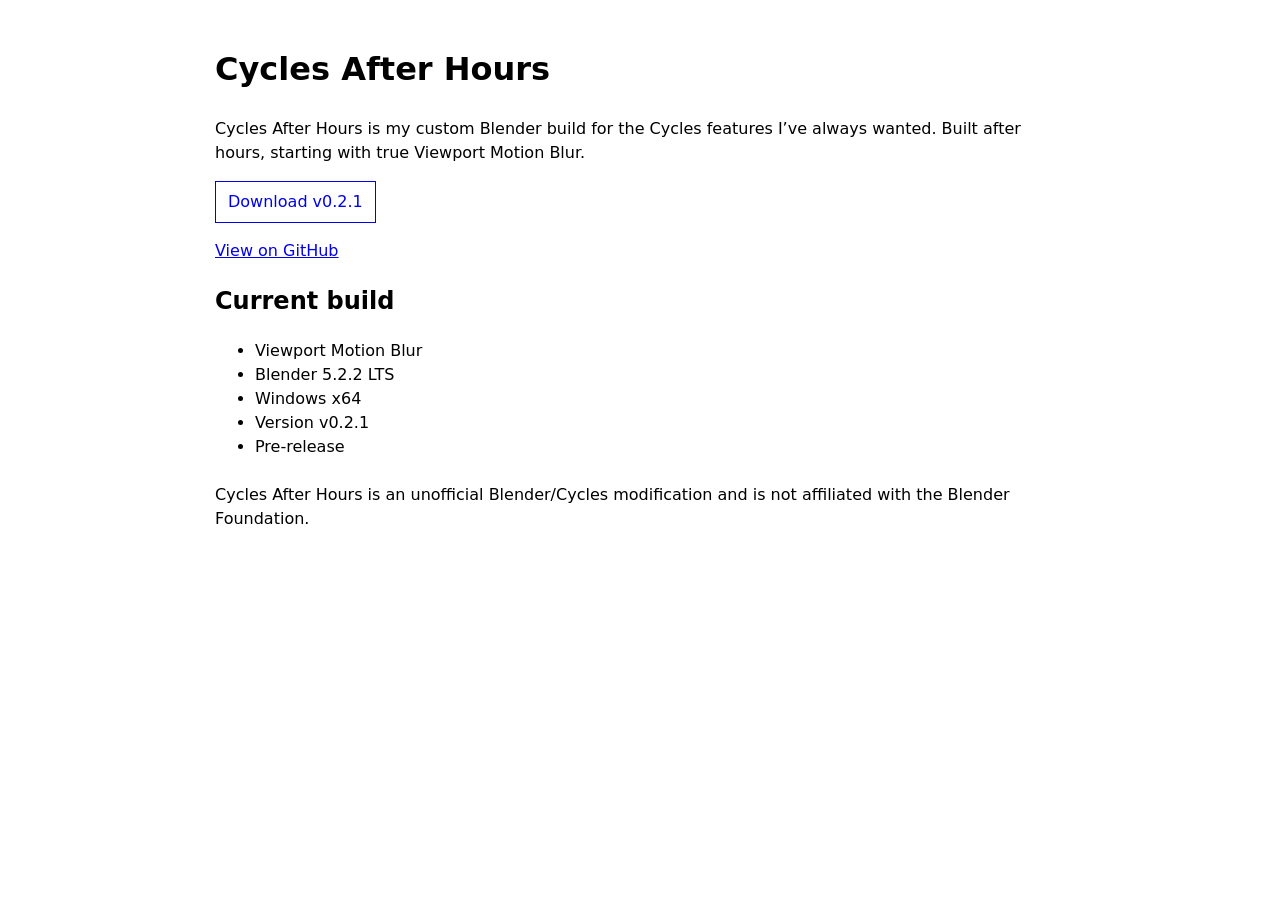
==== docs/index.html @ 3b36ca16 "Add basic Cycles After Hours website foundation" ====
<!doctype html>
<html lang="en">
<head>
  <meta charset="utf-8">
  <meta name="viewport" content="width=device-width, initial-scale=1">
  <title>Cycles After Hours</title>
  <link rel="stylesheet" href="style.css">
</head>
<body>
  <header>
    <h1>Cycles After Hours</h1>
  </header>

  <main>
    <p>Cycles After Hours is my custom Blender build for the Cycles features I’ve always wanted. Built after hours, starting with true Viewport Motion Blur.</p>

    <p><a class="button" href="https://github.com/BramGunst/cycles-after-hours/releases/tag/viewport-motion-blur-v0.2.1">Download v0.2.1</a></p>
    <p><a href="https://github.com/BramGunst/cycles-after-hours">View on GitHub</a></p>

    <h2>Current build</h2>
    <ul>
      <li>Viewport Motion Blur</li>
      <li>Blender 5.2.2 LTS</li>
      <li>Windows x64</li>
      <li>Version v0.2.1</li>
      <li>Pre-release</li>
    </ul>
  </main>

  <footer>
    <p>Cycles After Hours is an unofficial Blender/Cycles modification and is not affiliated with the Blender Foundation.</p>
  </footer>
</body>
</html>
---- docs/style.css ----
body {
  max-width: 850px;
  margin: 0 auto;
  padding: 24px;
  font-family: system-ui, sans-serif;
  line-height: 1.5;
}

header,
main,
footer {
  margin-bottom: 24px;
}

.button {
  display: inline-block;
  padding: 8px 12px;
  border: 1px solid currentColor;
  text-decoration: none;
}
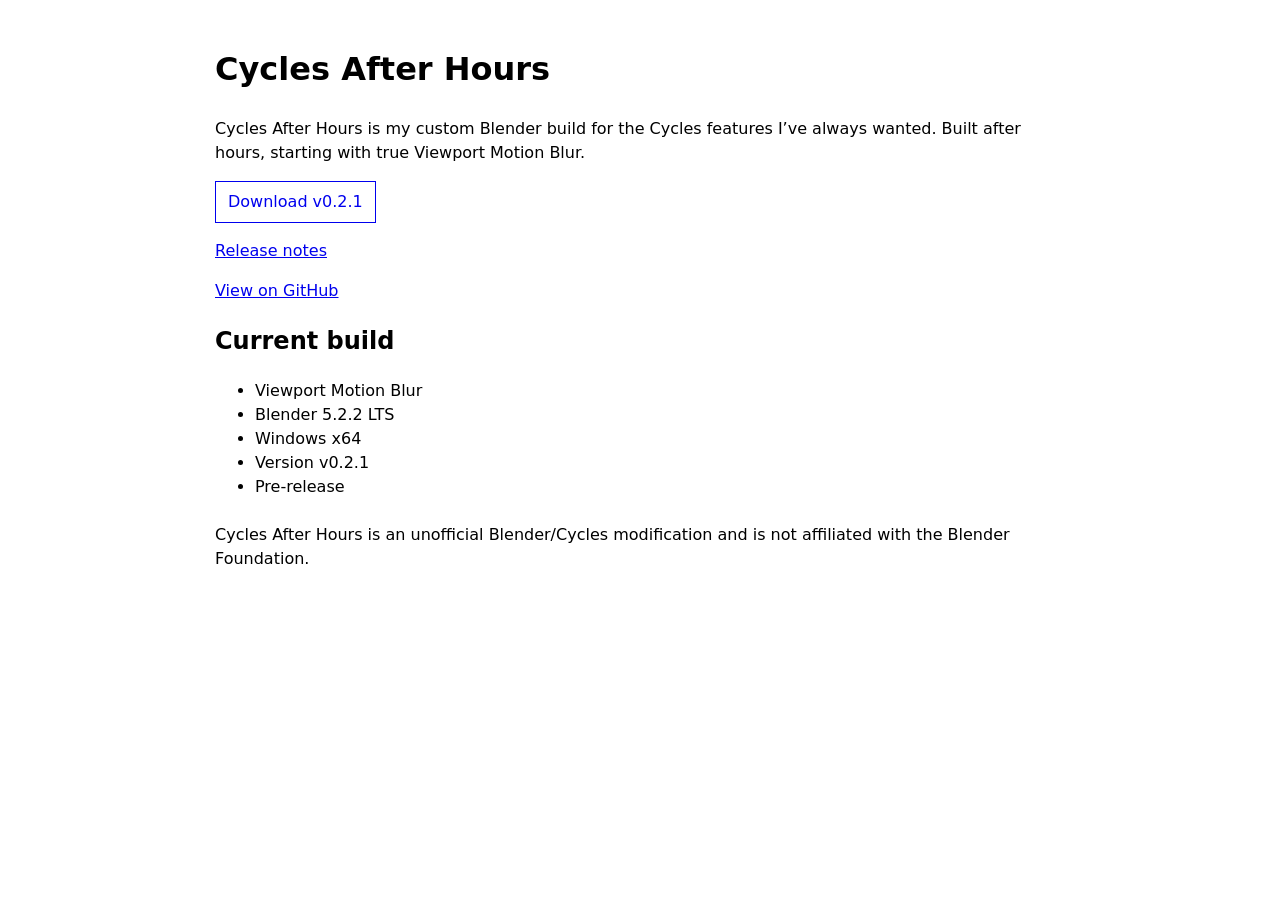
==== commit 95f8faeb: "Update website download links" ====
--- a/docs/index.html
+++ b/docs/index.html
@@ -14,7 +14,8 @@
   <main>
     <p>Cycles After Hours is my custom Blender build for the Cycles features I’ve always wanted. Built after hours, starting with true Viewport Motion Blur.</p>
 
-    <p><a class="button" href="https://github.com/BramGunst/cycles-after-hours/releases/tag/viewport-motion-blur-v0.2.1">Download v0.2.1</a></p>
+    <p><a class="button" href="https://github.com/BramGunst/cycles-after-hours/releases/download/viewport-motion-blur-v0.2.1/Cycles-After-Hours_Blender-5.2.2_Viewport-Motion-Blur-v0.2.1-Test-Windows-x64.zip">Download v0.2.1</a></p>
+    <p><a href="https://github.com/BramGunst/cycles-after-hours/releases/tag/viewport-motion-blur-v0.2.1">Release notes</a></p>
     <p><a href="https://github.com/BramGunst/cycles-after-hours">View on GitHub</a></p>
 
     <h2>Current build</h2>
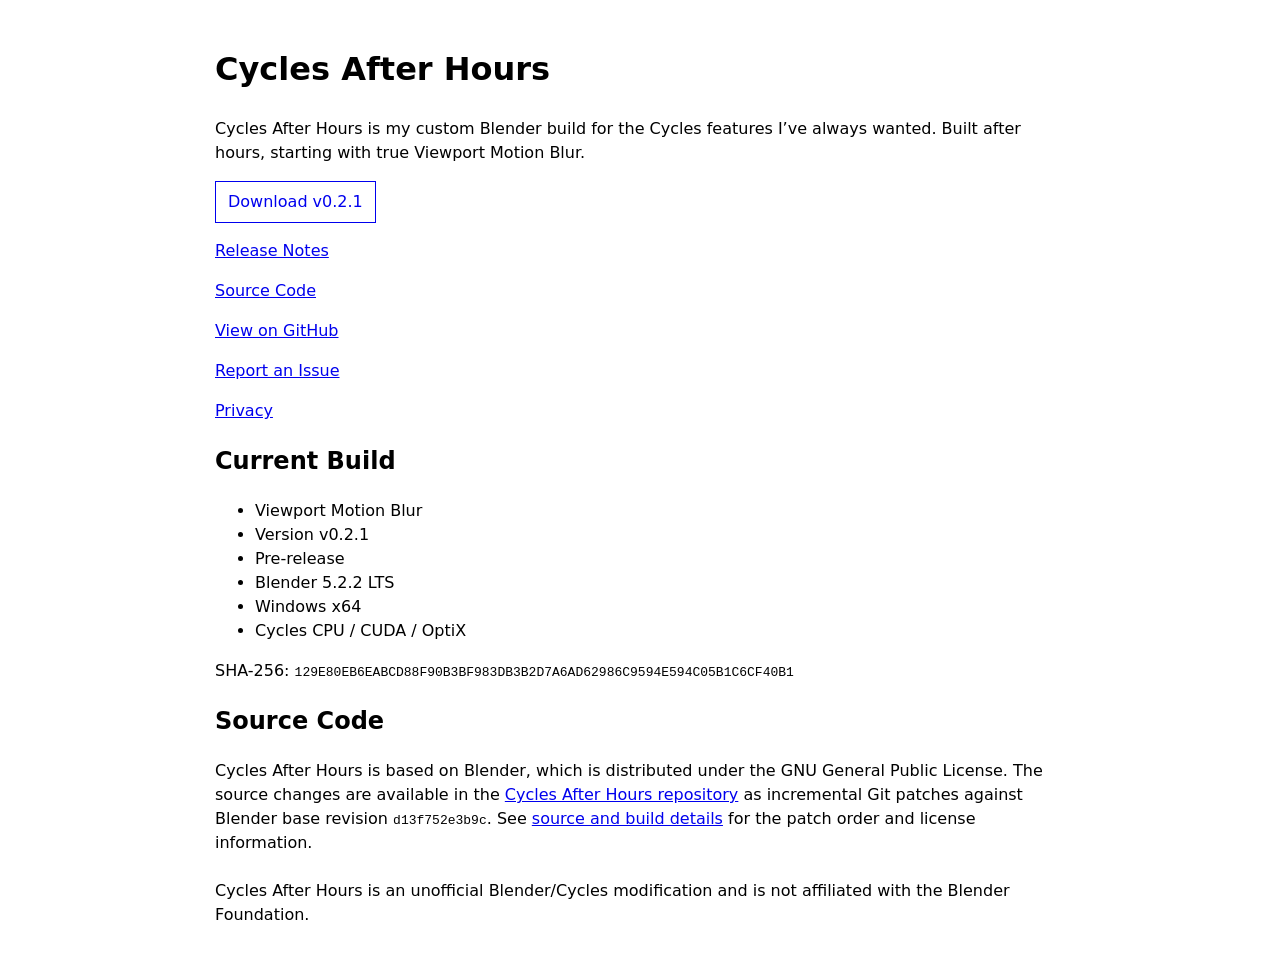
==== commit ed6f9d4c: "Complete website information foundation" ====
--- a/docs/index.html
+++ b/docs/index.html
@@ -3,33 +3,33 @@
 <head>
   <meta charset="utf-8">
   <meta name="viewport" content="width=device-width, initial-scale=1">
-  <title>Cycles After Hours</title>
+  <title>Cycles After Hours — Viewport Motion Blur</title>
+  <meta name="description" content="Cycles After Hours is an unofficial Blender build with true Cycles Viewport Motion Blur. Download the Windows x64 pre-release and find its source patches.">
   <link rel="stylesheet" href="style.css">
 </head>
 <body>
-  <header>
-    <h1>Cycles After Hours</h1>
-  </header>
-
+  <header><h1>Cycles After Hours</h1></header>
   <main>
     <p>Cycles After Hours is my custom Blender build for the Cycles features I’ve always wanted. Built after hours, starting with true Viewport Motion Blur.</p>
-
     <p><a class="button" href="https://github.com/BramGunst/cycles-after-hours/releases/download/viewport-motion-blur-v0.2.1/Cycles-After-Hours_Blender-5.2.2_Viewport-Motion-Blur-v0.2.1-Test-Windows-x64.zip">Download v0.2.1</a></p>
-    <p><a href="https://github.com/BramGunst/cycles-after-hours/releases/tag/viewport-motion-blur-v0.2.1">Release notes</a></p>
+    <p><a href="https://github.com/BramGunst/cycles-after-hours/releases/tag/viewport-motion-blur-v0.2.1">Release Notes</a></p>
+    <p><a href="https://github.com/BramGunst/cycles-after-hours/blob/main/SOURCE.md">Source Code</a></p>
     <p><a href="https://github.com/BramGunst/cycles-after-hours">View on GitHub</a></p>
-
-    <h2>Current build</h2>
+    <p><a href="https://github.com/BramGunst/cycles-after-hours/issues">Report an Issue</a></p>
+    <p><a href="privacy.html">Privacy</a></p>
+    <h2>Current Build</h2>
     <ul>
       <li>Viewport Motion Blur</li>
+      <li>Version v0.2.1</li>
+      <li>Pre-release</li>
       <li>Blender 5.2.2 LTS</li>
       <li>Windows x64</li>
-      <li>Version v0.2.1</li>
-      <li>Pre-release</li>
+      <li>Cycles CPU / CUDA / OptiX</li>
     </ul>
+    <p>SHA-256: <code>129E80EB6EABCD88F90B3BF983DB3B2D7A6AD62986C9594E594C05B1C6CF40B1</code></p>
+    <h2>Source Code</h2>
+    <p>Cycles After Hours is based on Blender, which is distributed under the GNU General Public License. The source changes are available in the <a href="https://github.com/BramGunst/cycles-after-hours">Cycles After Hours repository</a> as incremental Git patches against Blender base revision <code>d13f752e3b9c</code>. See <a href="https://github.com/BramGunst/cycles-after-hours/blob/main/SOURCE.md">source and build details</a> for the patch order and license information.</p>
   </main>
-
-  <footer>
-    <p>Cycles After Hours is an unofficial Blender/Cycles modification and is not affiliated with the Blender Foundation.</p>
-  </footer>
+  <footer><p>Cycles After Hours is an unofficial Blender/Cycles modification and is not affiliated with the Blender Foundation.</p></footer>
 </body>
 </html>
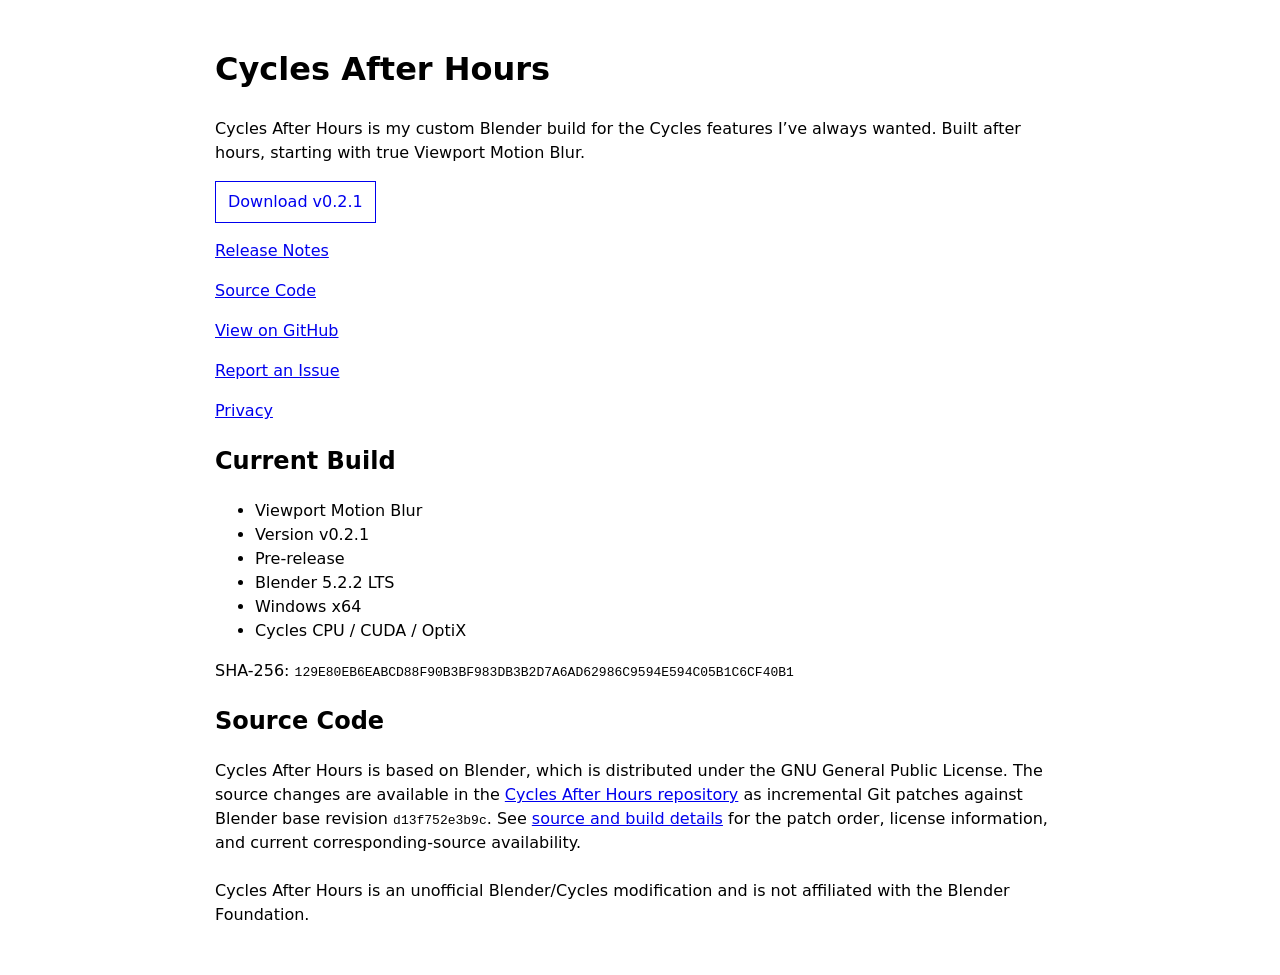
==== commit 7c01ef7d: "Complete source and license information" ====
--- a/docs/index.html
+++ b/docs/index.html
@@ -28,7 +28,7 @@
     </ul>
     <p>SHA-256: <code>129E80EB6EABCD88F90B3BF983DB3B2D7A6AD62986C9594E594C05B1C6CF40B1</code></p>
     <h2>Source Code</h2>
-    <p>Cycles After Hours is based on Blender, which is distributed under the GNU General Public License. The source changes are available in the <a href="https://github.com/BramGunst/cycles-after-hours">Cycles After Hours repository</a> as incremental Git patches against Blender base revision <code>d13f752e3b9c</code>. See <a href="https://github.com/BramGunst/cycles-after-hours/blob/main/SOURCE.md">source and build details</a> for the patch order and license information.</p>
+    <p>Cycles After Hours is based on Blender, which is distributed under the GNU General Public License. The source changes are available in the <a href="https://github.com/BramGunst/cycles-after-hours">Cycles After Hours repository</a> as incremental Git patches against Blender base revision <code>d13f752e3b9c</code>. See <a href="https://github.com/BramGunst/cycles-after-hours/blob/main/SOURCE.md">source and build details</a> for the patch order, license information, and current corresponding-source availability.</p>
   </main>
   <footer><p>Cycles After Hours is an unofficial Blender/Cycles modification and is not affiliated with the Blender Foundation.</p></footer>
 </body>
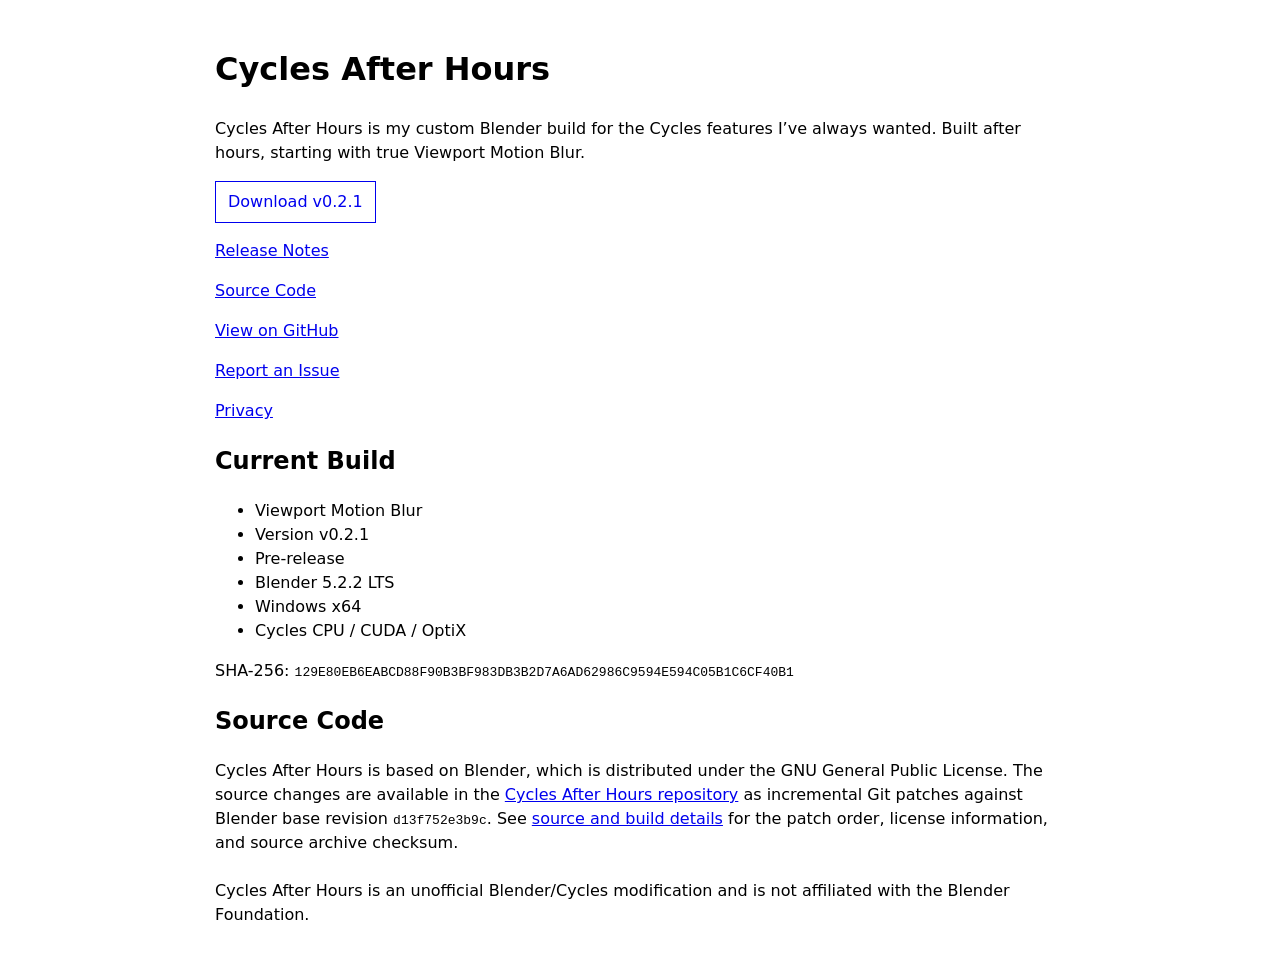
==== commit 4541f06d: "Provide complete v0.2.1 source distribution" ====
--- a/docs/index.html
+++ b/docs/index.html
@@ -13,7 +13,7 @@
     <p>Cycles After Hours is my custom Blender build for the Cycles features I’ve always wanted. Built after hours, starting with true Viewport Motion Blur.</p>
     <p><a class="button" href="https://github.com/BramGunst/cycles-after-hours/releases/download/viewport-motion-blur-v0.2.1/Cycles-After-Hours_Blender-5.2.2_Viewport-Motion-Blur-v0.2.1-Test-Windows-x64.zip">Download v0.2.1</a></p>
     <p><a href="https://github.com/BramGunst/cycles-after-hours/releases/tag/viewport-motion-blur-v0.2.1">Release Notes</a></p>
-    <p><a href="https://github.com/BramGunst/cycles-after-hours/blob/main/SOURCE.md">Source Code</a></p>
+    <p><a href="https://github.com/BramGunst/cycles-after-hours/releases/download/viewport-motion-blur-v0.2.1/Cycles-After-Hours_Blender-5.2.2_Viewport-Motion-Blur-v0.2.1-Source.tar.xz">Source Code</a></p>
     <p><a href="https://github.com/BramGunst/cycles-after-hours">View on GitHub</a></p>
     <p><a href="https://github.com/BramGunst/cycles-after-hours/issues">Report an Issue</a></p>
     <p><a href="privacy.html">Privacy</a></p>
@@ -28,7 +28,7 @@
     </ul>
     <p>SHA-256: <code>129E80EB6EABCD88F90B3BF983DB3B2D7A6AD62986C9594E594C05B1C6CF40B1</code></p>
     <h2>Source Code</h2>
-    <p>Cycles After Hours is based on Blender, which is distributed under the GNU General Public License. The source changes are available in the <a href="https://github.com/BramGunst/cycles-after-hours">Cycles After Hours repository</a> as incremental Git patches against Blender base revision <code>d13f752e3b9c</code>. See <a href="https://github.com/BramGunst/cycles-after-hours/blob/main/SOURCE.md">source and build details</a> for the patch order, license information, and current corresponding-source availability.</p>
+    <p>Cycles After Hours is based on Blender, which is distributed under the GNU General Public License. The source changes are available in the <a href="https://github.com/BramGunst/cycles-after-hours">Cycles After Hours repository</a> as incremental Git patches against Blender base revision <code>d13f752e3b9c</code>. See <a href="https://github.com/BramGunst/cycles-after-hours/blob/main/SOURCE.md">source and build details</a> for the patch order, license information, and source archive checksum.</p>
   </main>
   <footer><p>Cycles After Hours is an unofficial Blender/Cycles modification and is not affiliated with the Blender Foundation.</p></footer>
 </body>
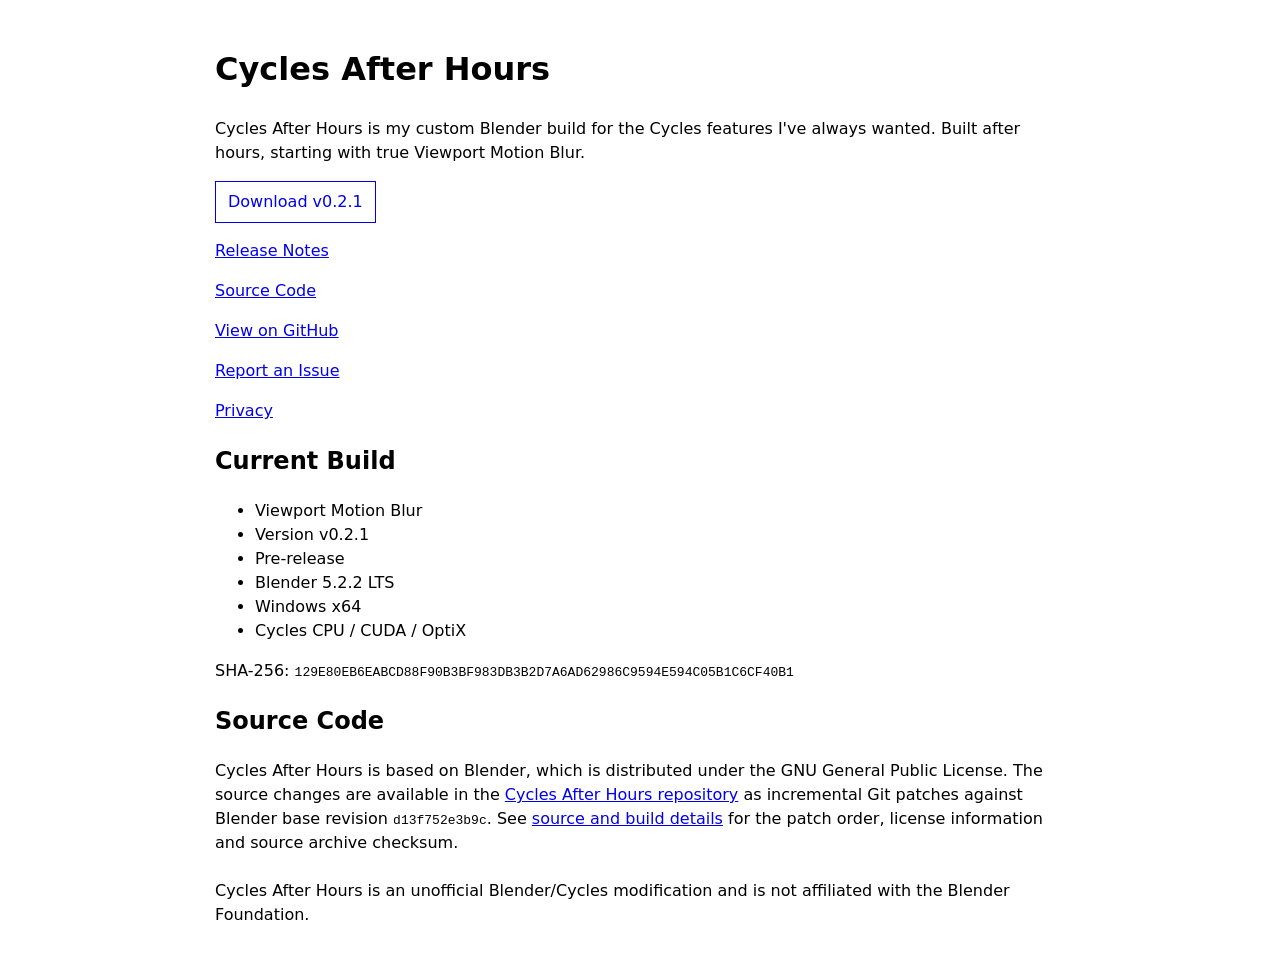
==== commit f3093469: "Clean up project text and release naming" ====
--- a/docs/index.html
+++ b/docs/index.html
@@ -3,15 +3,15 @@
 <head>
   <meta charset="utf-8">
   <meta name="viewport" content="width=device-width, initial-scale=1">
-  <title>Cycles After Hours — Viewport Motion Blur</title>
+  <title>Cycles After Hours - Viewport Motion Blur</title>
   <meta name="description" content="Cycles After Hours is an unofficial Blender build with true Cycles Viewport Motion Blur. Download the Windows x64 pre-release and find its source patches.">
   <link rel="stylesheet" href="style.css">
 </head>
 <body>
   <header><h1>Cycles After Hours</h1></header>
   <main>
-    <p>Cycles After Hours is my custom Blender build for the Cycles features I’ve always wanted. Built after hours, starting with true Viewport Motion Blur.</p>
-    <p><a class="button" href="https://github.com/BramGunst/cycles-after-hours/releases/download/viewport-motion-blur-v0.2.1/Cycles-After-Hours_Blender-5.2.2_Viewport-Motion-Blur-v0.2.1-Test-Windows-x64.zip">Download v0.2.1</a></p>
+    <p>Cycles After Hours is my custom Blender build for the Cycles features I've always wanted. Built after hours, starting with true Viewport Motion Blur.</p>
+    <p><a class="button" href="https://github.com/BramGunst/cycles-after-hours/releases/download/viewport-motion-blur-v0.2.1/Cycles-After-Hours_Blender-5.2.2_Viewport-Motion-Blur-v0.2.1-Windows-x64.zip">Download v0.2.1</a></p>
     <p><a href="https://github.com/BramGunst/cycles-after-hours/releases/tag/viewport-motion-blur-v0.2.1">Release Notes</a></p>
     <p><a href="https://github.com/BramGunst/cycles-after-hours/releases/download/viewport-motion-blur-v0.2.1/Cycles-After-Hours_Blender-5.2.2_Viewport-Motion-Blur-v0.2.1-Source.tar.xz">Source Code</a></p>
     <p><a href="https://github.com/BramGunst/cycles-after-hours">View on GitHub</a></p>
@@ -28,7 +28,7 @@
     </ul>
     <p>SHA-256: <code>129E80EB6EABCD88F90B3BF983DB3B2D7A6AD62986C9594E594C05B1C6CF40B1</code></p>
     <h2>Source Code</h2>
-    <p>Cycles After Hours is based on Blender, which is distributed under the GNU General Public License. The source changes are available in the <a href="https://github.com/BramGunst/cycles-after-hours">Cycles After Hours repository</a> as incremental Git patches against Blender base revision <code>d13f752e3b9c</code>. See <a href="https://github.com/BramGunst/cycles-after-hours/blob/main/SOURCE.md">source and build details</a> for the patch order, license information, and source archive checksum.</p>
+    <p>Cycles After Hours is based on Blender, which is distributed under the GNU General Public License. The source changes are available in the <a href="https://github.com/BramGunst/cycles-after-hours">Cycles After Hours repository</a> as incremental Git patches against Blender base revision <code>d13f752e3b9c</code>. See <a href="https://github.com/BramGunst/cycles-after-hours/blob/main/SOURCE.md">source and build details</a> for the patch order, license information and source archive checksum.</p>
   </main>
   <footer><p>Cycles After Hours is an unofficial Blender/Cycles modification and is not affiliated with the Blender Foundation.</p></footer>
 </body>
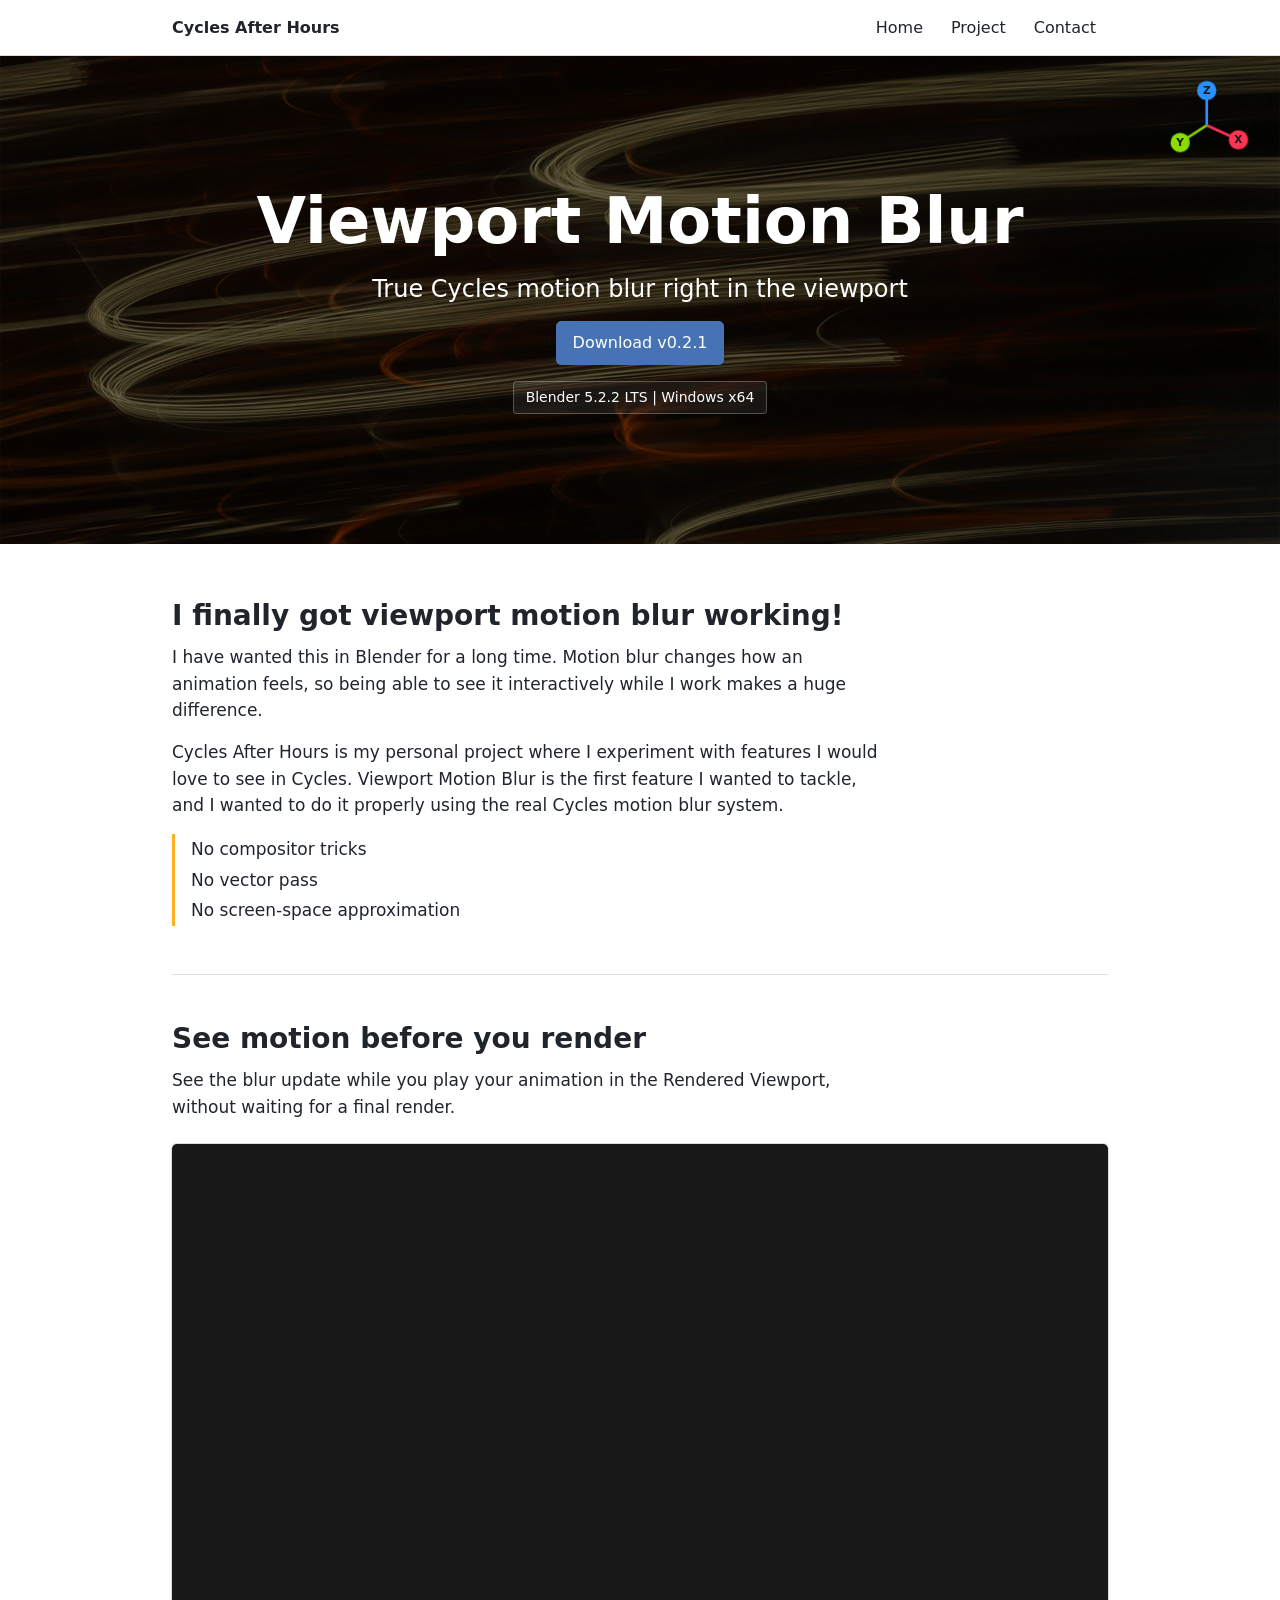
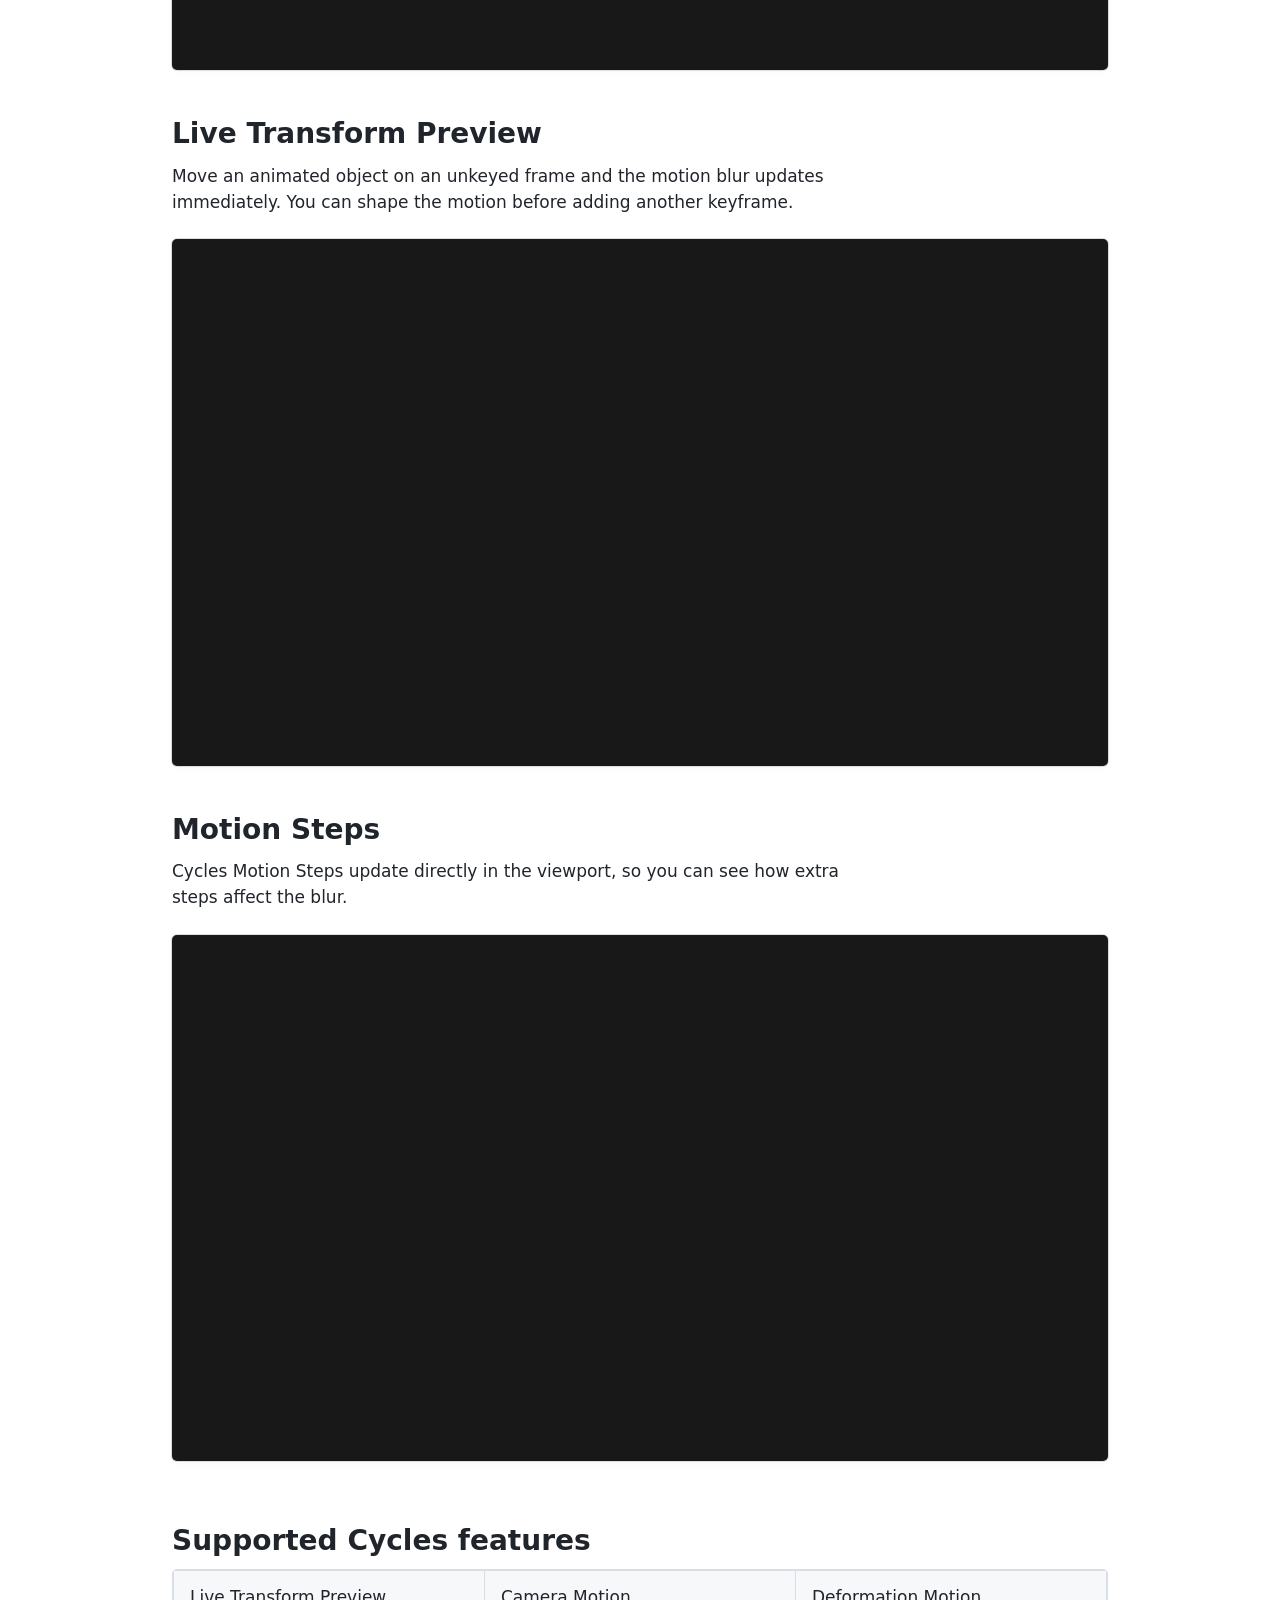
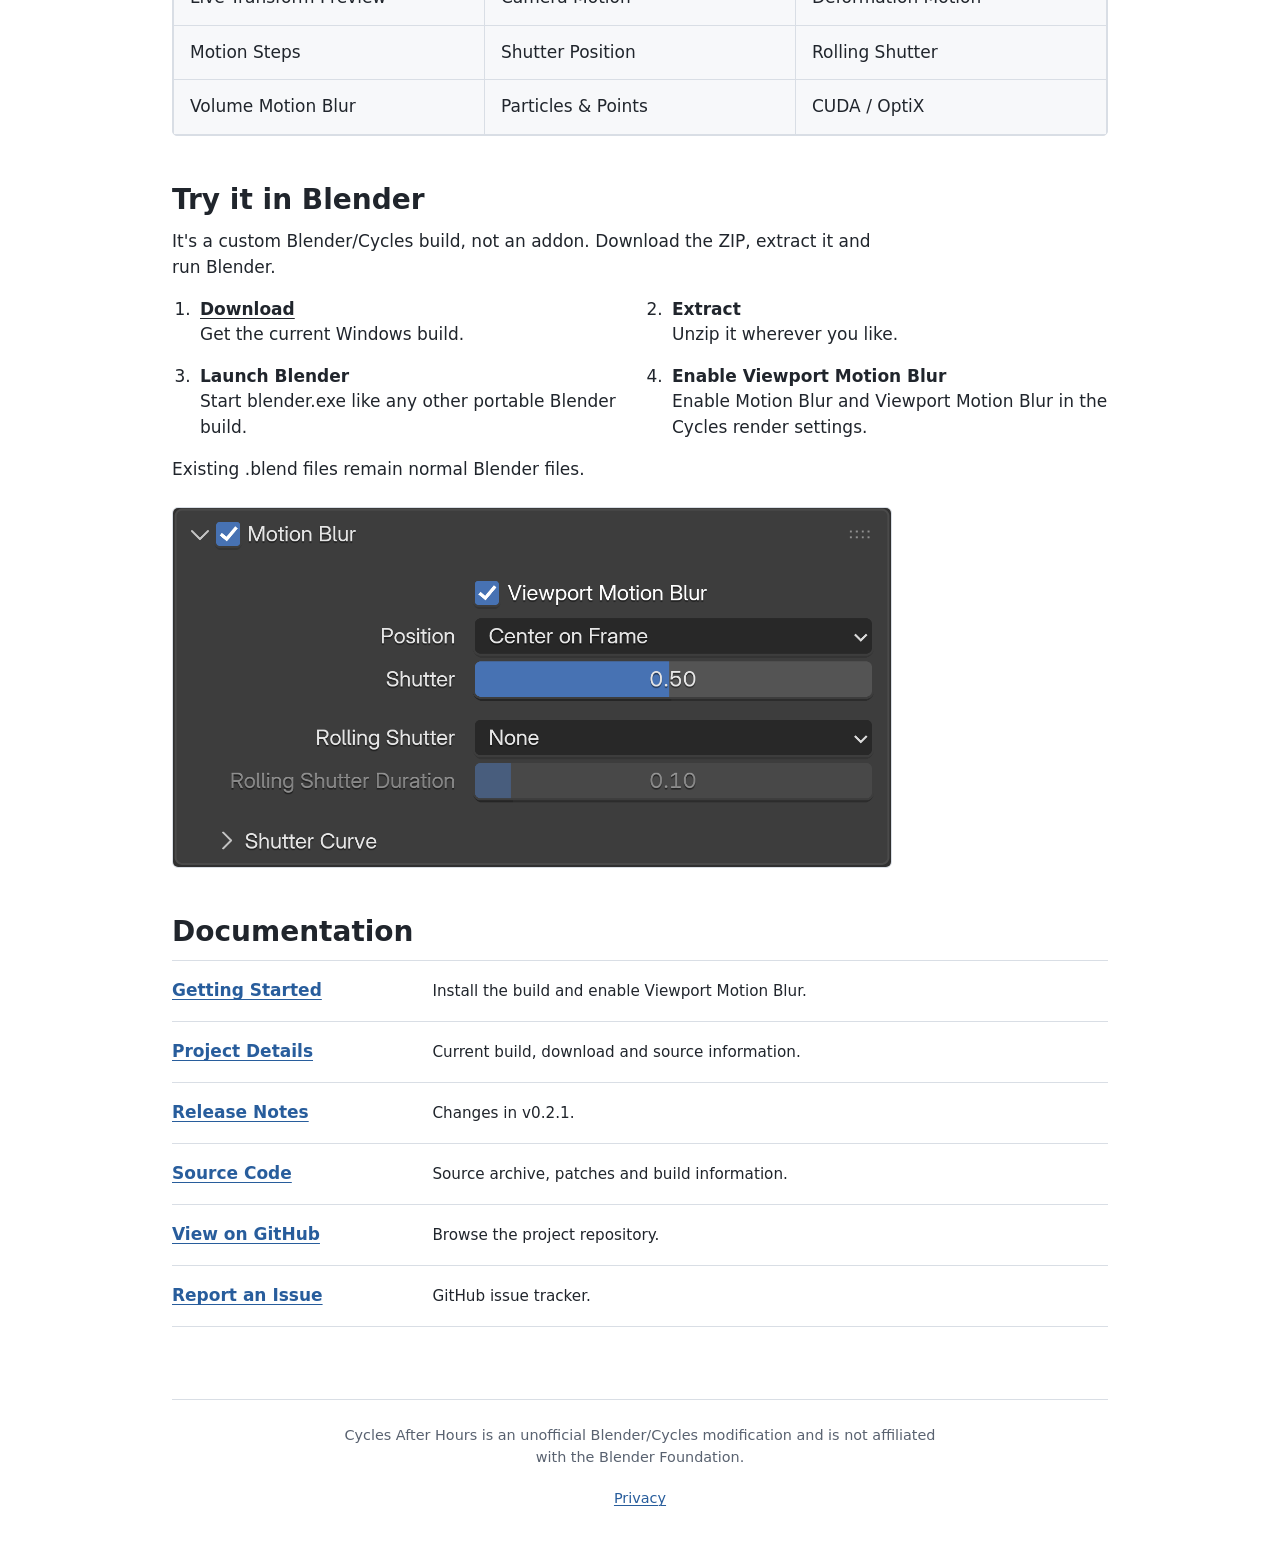
==== commit c91ea0fa: "Update Cycles After Hours website" ====
--- a/docs/index.html
+++ b/docs/index.html
@@ -3,33 +3,126 @@
 <head>
   <meta charset="utf-8">
   <meta name="viewport" content="width=device-width, initial-scale=1">
-  <title>Cycles After Hours - Viewport Motion Blur</title>
-  <meta name="description" content="Cycles After Hours is an unofficial Blender build with true Cycles Viewport Motion Blur. Download the Windows x64 pre-release and find its source patches.">
+  <title>Viewport Motion Blur - Cycles After Hours</title>
+  <meta name="description" content="True Cycles motion blur directly in the Blender Rendered Viewport. Download Cycles After Hours for Blender 5.2.2 LTS on Windows x64.">
   <link rel="stylesheet" href="style.css">
 </head>
 <body>
-  <header><h1>Cycles After Hours</h1></header>
-  <main>
-    <p>Cycles After Hours is my custom Blender build for the Cycles features I've always wanted. Built after hours, starting with true Viewport Motion Blur.</p>
-    <p><a class="button" href="https://github.com/BramGunst/cycles-after-hours/releases/download/viewport-motion-blur-v0.2.1/Cycles-After-Hours_Blender-5.2.2_Viewport-Motion-Blur-v0.2.1-Windows-x64.zip">Download v0.2.1</a></p>
-    <p><a href="https://github.com/BramGunst/cycles-after-hours/releases/tag/viewport-motion-blur-v0.2.1">Release Notes</a></p>
-    <p><a href="https://github.com/BramGunst/cycles-after-hours/releases/download/viewport-motion-blur-v0.2.1/Cycles-After-Hours_Blender-5.2.2_Viewport-Motion-Blur-v0.2.1-Source.tar.xz">Source Code</a></p>
-    <p><a href="https://github.com/BramGunst/cycles-after-hours">View on GitHub</a></p>
-    <p><a href="https://github.com/BramGunst/cycles-after-hours/issues">Report an Issue</a></p>
-    <p><a href="privacy.html">Privacy</a></p>
-    <h2>Current Build</h2>
-    <ul>
-      <li>Viewport Motion Blur</li>
-      <li>Version v0.2.1</li>
-      <li>Pre-release</li>
-      <li>Blender 5.2.2 LTS</li>
-      <li>Windows x64</li>
-      <li>Cycles CPU / CUDA / OptiX</li>
-    </ul>
-    <p>SHA-256: <code>129E80EB6EABCD88F90B3BF983DB3B2D7A6AD62986C9594E594C05B1C6CF40B1</code></p>
-    <h2>Source Code</h2>
-    <p>Cycles After Hours is based on Blender, which is distributed under the GNU General Public License. The source changes are available in the <a href="https://github.com/BramGunst/cycles-after-hours">Cycles After Hours repository</a> as incremental Git patches against Blender base revision <code>d13f752e3b9c</code>. See <a href="https://github.com/BramGunst/cycles-after-hours/blob/main/SOURCE.md">source and build details</a> for the patch order, license information and source archive checksum.</p>
+  <a class="skip-link" href="#main-content">Skip to content</a>
+  <nav class="site-nav" aria-label="Main navigation">
+    <div class="nav-inner">
+      <a class="site-brand" href="index.html">Cycles After Hours</a>
+      <div class="site-nav-links">
+        <a href="index.html">Home</a>
+        <div class="nav-dropdown">
+          <button type="button" aria-expanded="false" aria-controls="project-menu">Project</button>
+          <div class="dropdown-menu" id="project-menu">
+            <a href="project.html">Project Details</a>
+            <a href="https://github.com/BramGunst/cycles-after-hours/releases/tag/viewport-motion-blur-v0.2.1" target="_blank" rel="noopener noreferrer">Release Notes</a>
+            <a href="https://github.com/BramGunst/cycles-after-hours" target="_blank" rel="noopener noreferrer">View on GitHub</a>
+          </div>
+        </div>
+        <div class="nav-dropdown">
+          <button type="button" aria-expanded="false" aria-controls="contact-menu">Contact</button>
+          <div class="dropdown-menu" id="contact-menu">
+            <a href="mailto:bram.gunst@gmail.com">Email</a>
+            <a href="https://www.linkedin.com/in/bram-gunst/" target="_blank" rel="noopener noreferrer">LinkedIn</a>
+            <a href="https://www.instagram.com/bramgunst/" target="_blank" rel="noopener noreferrer">Instagram</a>
+            <a href="https://www.youtube.com/@bram_gunst" target="_blank" rel="noopener noreferrer">YouTube</a>
+          </div>
+        </div>
+      </div>
+    </div>
+  </nav>
+  <header class="hero">
+    <h1>Viewport Motion Blur</h1>
+    <p class="hero-slogan">True Cycles motion blur right in the viewport</p>
+    <a class="button" href="https://github.com/BramGunst/cycles-after-hours/releases/download/viewport-motion-blur-v0.2.1/Cycles-After-Hours_Blender-5.2.2_Viewport-Motion-Blur-v0.2.1-Windows-x64.zip">Download v0.2.1</a>
+    <p class="hero-meta">Blender 5.2.2 LTS | Windows x64</p>
+    <svg class="axis-gizmo" viewBox="0 0 100 100" aria-hidden="true">
+      <path class="axis-x" d="M44 56L80 73"/><path class="axis-y" d="M44 56L15 76"/><path class="axis-z" d="M44 56L44 15"/>
+      <circle class="axis-x" cx="80" cy="73" r="11"/><circle class="axis-y" cx="15" cy="76" r="11"/><circle class="axis-z" cx="44" cy="15" r="11"/>
+      <text x="80" y="77">X</text><text x="15" y="80">Y</text><text x="44" y="19">Z</text>
+    </svg>
+  </header>
+  <main id="main-content">
+    <section class="feature-intro">
+      <h2>I finally got viewport motion blur working!</h2>
+      <p>I have wanted this in Blender for a long time. Motion blur changes how an animation feels, so being able to see it interactively while I work makes a huge difference.</p>
+      <p>Cycles After Hours is my personal project where I experiment with features I would love to see in Cycles. Viewport Motion Blur is the first feature I wanted to tackle, and I wanted to do it properly using the real Cycles motion blur system.</p>
+      <p class="feature-emphasis">No compositor tricks<br>No vector pass<br>No screen-space approximation</p>
+    </section>
+    <section class="demo-section">
+      <h2>See motion before you render</h2>
+      <p>See the blur update while you play your animation in the Rendered Viewport, without waiting for a final render.</p>
+      <div class="demo-video-wrapper">
+        <video class="demo-video" autoplay muted loop playsinline preload="metadata">
+        <source src="assets/videos/see_motion_before_you_render_compress.mp4" type="video/mp4">
+        </video>
+      </div>
+    </section>
+    <section class="transform-preview">
+      <h2>Live Transform Preview</h2>
+      <p>Move an animated object on an unkeyed frame and the motion blur updates immediately. You can shape the motion before adding another keyframe.</p>
+      <div class="demo-video-wrapper">
+        <video class="demo-video" autoplay muted loop playsinline preload="metadata">
+        <source src="assets/videos/interactive_motionblur_compress.mp4" type="video/mp4">
+        </video>
+      </div>
+    </section>
+      <section class="motion-steps-demo">
+        <h2>Motion Steps</h2>
+        <p>Cycles Motion Steps update directly in the viewport, so you can see how extra steps affect the blur.</p>
+        <div class="demo-video-wrapper">
+          <video class="demo-video" autoplay muted loop playsinline preload="metadata">
+            <source src="assets/videos/Motionblur_steps_compress.mp4" type="video/mp4">
+          </video>
+        </div>
+      </section>
+    <section class="supported-features">
+      <h2>Supported Cycles features</h2>
+      <ul>
+        <li>Live Transform Preview</li>
+        <li>Camera Motion</li>
+        <li>Deformation Motion</li>
+        <li>Motion Steps</li>
+        <li>Shutter Position</li>
+        <li>Rolling Shutter</li>
+        <li>Volume Motion Blur</li>
+        <li>Particles &amp; Points</li>
+        <li>CUDA / OptiX</li>
+      </ul>
+    </section>
+    <section class="getting-started" id="getting-started">
+      <h2>Try it in Blender</h2>
+      <p>It's a custom Blender/Cycles build, not an addon. Download the ZIP, extract it and run Blender.</p>
+      <ol>
+        <li><strong><a class="setup-download" href="https://github.com/BramGunst/cycles-after-hours/releases/download/viewport-motion-blur-v0.2.1/Cycles-After-Hours_Blender-5.2.2_Viewport-Motion-Blur-v0.2.1-Windows-x64.zip">Download</a></strong><br>Get the current Windows build.</li>
+        <li><strong>Extract</strong><br>Unzip it wherever you like.</li>
+        <li><strong>Launch Blender</strong><br>Start blender.exe like any other portable Blender build.</li>
+        <li><strong>Enable Viewport Motion Blur</strong><br>Enable Motion Blur and Viewport Motion Blur in the Cycles render settings.</li>
+      </ol>
+      <p>Existing .blend files remain normal Blender files.</p>
+      <img class="media-placeholder-doc toggle-screenshot" src="assets/images/ui_mb_toggle_off.png" alt="Cycles Motion Blur settings with the Viewport Motion Blur checkbox highlighted">
+    </section>
+    <section class="documentation-links" id="documentation">
+      <h2>Documentation</h2>
+      <ul class="documentation-list">
+        <li><a href="#getting-started">Getting Started</a><span>Install the build and enable Viewport Motion Blur.</span></li>
+        <li><a href="project.html">Project Details</a><span>Current build, download and source information.</span></li>
+        <li><a href="https://github.com/BramGunst/cycles-after-hours/releases/tag/viewport-motion-blur-v0.2.1" target="_blank" rel="noopener noreferrer">Release Notes</a><span>Changes in v0.2.1.</span></li>
+        <li><a href="https://github.com/BramGunst/cycles-after-hours/blob/main/SOURCE.md" target="_blank" rel="noopener noreferrer">Source Code</a><span>Source archive, patches and build information.</span></li>
+        <li><a href="https://github.com/BramGunst/cycles-after-hours" target="_blank" rel="noopener noreferrer">View on GitHub</a><span>Browse the project repository.</span></li>
+        <li><a href="https://github.com/BramGunst/cycles-after-hours/issues" target="_blank" rel="noopener noreferrer">Report an Issue</a><span>GitHub issue tracker.</span></li>
+      </ul>
+    </section>
   </main>
-  <footer><p>Cycles After Hours is an unofficial Blender/Cycles modification and is not affiliated with the Blender Foundation.</p></footer>
+  <footer>
+    <p>Cycles After Hours is an unofficial Blender/Cycles modification and is not affiliated with the Blender Foundation.</p>
+    <nav aria-label="Footer links">
+      <a href="privacy.html">Privacy</a>
+    </nav>
+  </footer>
+  <script src="script.js" defer></script>
 </body>
 </html>
--- a/docs/style.css
+++ b/docs/style.css
@@ -1,20 +1,552 @@
+:root {
+  color-scheme: light;
+  --content-width: 61.25rem;
+  --prose-width: 66ch;
+  --page-gutter: clamp(1rem, 3vw, 1.375rem);
+  --nav-gutter: clamp(1rem, 2.2vw, 2rem);
+  --nav-width: 72rem;
+  --content-inset: max(var(--page-gutter), calc((100% - var(--content-width)) / 2 + var(--page-gutter)));
+  --nav-height: 3.5rem;
+
+  --space-1: 0.25rem;
+  --space-2: 0.5rem;
+  --space-3: 0.75rem;
+  --space-4: 1rem;
+  --space-5: 1.5rem;
+  --space-6: 2rem;
+  --space-7: 3rem;
+  --space-8: 4rem;
+  --space-9: 6rem;
+
+  /* Light website surfaces with restrained Blender-inspired accents. */
+  --ui-bg: #ffffff;
+  --ui-editor: #f7f8fa;
+  --ui-panel: #edf1f5;
+  --ui-header: #ffffff;
+  --ui-control: #f2f4f7;
+  --ui-control-hover: #e6ebf2;
+  --ui-menu: #ffffff;
+  --ui-border: #d9dee5;
+  --ui-border-strong: #8b95a3;
+  --ui-text: #20252c;
+  --ui-text-muted: #596270;
+  --ui-blue: #4772b3;
+  --ui-link: #285d9c;
+  --ui-orange: #ffaf23;
+  --axis-x: #ff3352;
+  --axis-y: #8bdc00;
+  --axis-z: #2890ff;
+  --text-color: var(--ui-text);
+  --muted-color: var(--ui-text-muted);
+  --border-color: var(--ui-border);
+}
+
+/* Base and typography */
+* {
+  box-sizing: border-box;
+}
+
 body {
-  max-width: 850px;
-  margin: 0 auto;
-  padding: 24px;
+  display: flex;
+  flex-direction: column;
+  min-height: 100vh;
+  margin: 0;
+  color: var(--text-color);
+  background: var(--ui-bg);
   font-family: system-ui, sans-serif;
+  font-size: 1.0625rem;
+  line-height: 1.55;
+}
+
+header,
+main {
+  margin-bottom: var(--space-5);
+}
+
+main {
+  flex: 1;
+}
+
+h1,
+h2,
+h3 {
+  margin: 0 0 var(--space-3);
+  line-height: 1.15;
+  text-wrap: pretty;
+  overflow-wrap: anywhere;
+}
+
+h1 {
+  font-size: clamp(2rem, 5vw, 4rem);
+}
+
+h2 {
+  font-size: clamp(1.375rem, 2.4vw, 1.75rem);
+}
+
+p {
+  max-width: var(--prose-width);
+  margin: 0 0 var(--space-4);
+}
+
+ul,
+ol {
+  margin: 0 0 var(--space-4);
+  padding-left: var(--space-5);
   line-height: 1.5;
 }
 
-header,
+a {
+  color: inherit;
+  text-decoration-thickness: 0.08em;
+  text-underline-offset: 0.15em;
+}
+
+a:focus-visible,
+button:focus-visible {
+  outline: 2px solid var(--ui-link);
+  outline-offset: 3px;
+}
+
+button {
+  color: inherit;
+  font: inherit;
+}
+
+/* Page layout */
 main,
 footer {
-  margin-bottom: 24px;
+  width: 100%;
+  max-width: var(--content-width);
+  margin-right: auto;
+  margin-left: auto;
+  padding-right: var(--page-gutter);
+  padding-left: var(--page-gutter);
+}
+
+.page-header {
+  position: relative;
+  width: 100%;
+  margin: 0 0 var(--space-6);
+  padding: calc(var(--nav-height) + var(--space-4)) var(--content-inset) 0;
+  text-align: left;
+}
+
+.page-header h1,
+.page-header > p {
+  text-align: left;
+}
+
+.page-header h1 {
+  margin-bottom: var(--space-2);
+  font-size: clamp(2rem, 4vw, 2.75rem);
+  line-height: 1.15;
+}
+
+.page-header > p {
+  margin-bottom: 0;
+}
+
+.page-header.page-header--title-only {
+  padding-top: calc(var(--nav-height) + var(--space-7));
+  margin-bottom: 0;
+}
+
+.page-header--title-only h1 {
+  margin-bottom: 0;
+}
+
+.page-header--title-only + main {
+  padding-top: var(--space-5);
+}
+
+footer {
+  margin-top: auto;
+  margin-bottom: 0;
+  padding-top: var(--space-5);
+  padding-bottom: var(--space-5);
+  text-align: center;
+  font-size: 0.9rem;
+}
+
+footer p {
+  margin: 0 auto var(--space-2);
+}
+
+footer nav {
+  display: flex;
+  justify-content: center;
+}
+
+footer nav a {
+  display: inline-flex;
+  align-items: center;
+  min-height: 2.75rem;
+  padding-inline: var(--space-3);
+}
+
+/* Shared navigation: page headers never override these dimensions. */
+.site-nav {
+  position: fixed;
+  inset: 0 0 auto;
+  z-index: 10;
+  height: var(--nav-height);
+  background: var(--ui-header);
+  color: var(--ui-text);
+  box-shadow: inset 0 -1px var(--ui-border);
+  font-family: system-ui, sans-serif;
+  font-size: 16px;
+  font-weight: 400;
+  line-height: 1.2;
+  transform: translate3d(0, 0, 0);
+  transition: transform 300ms cubic-bezier(0.22, 1, 0.36, 1);
+}
+.nav-inner {
+  display: flex;
+  align-items: stretch;
+  justify-content: space-between;
+  width: 100%;
+  max-width: var(--content-width);
+  height: 100%;
+  margin-inline: auto;
+  padding-inline: var(--page-gutter);
+}
+.site-nav.nav-hidden { transform: translate3d(0, calc(-100% - 2px), 0); }
+.site-nav a, .site-nav button { color: inherit; font-family: inherit; font-size: 16px; font-weight: 400; line-height: 1.2; text-decoration: none; }
+.site-brand, .site-nav-links > a, .site-nav button {
+  display: inline-flex;
+  align-items: center;
+  justify-content: center;
+  height: 100%;
+  min-height: 44px;
+  padding: 0 12px;
+}
+.site-nav .site-brand { font-weight: 600; white-space: nowrap; padding-left: 0; }
+.site-nav-links { display: flex; align-items: stretch; gap: 4px; }
+.site-nav button { border: 0; background: transparent; cursor: pointer; }
+.nav-dropdown { position: relative; height: 100%; }
+.site-nav-links > a:hover, .nav-dropdown.is-open > button { background: var(--ui-panel); }
+.dropdown-menu {
+  position: absolute;
+  top: 100%;
+  right: 0;
+  z-index: 2;
+  display: none;
+  width: 196px;
+  max-width: calc(100vw - 32px);
+  border: 1px solid var(--ui-border);
+  border-radius: 0 0 5px 5px;
+  background: var(--ui-menu);
+  box-shadow: 0 8px 18px #20252c1a;
+}
+.dropdown-menu a {
+  display: flex;
+  align-items: center;
+  justify-content: center;
+  min-height: 44px;
+  padding: 10px 16px;
+  text-align: center;
+  overflow-wrap: anywhere;
+}
+.dropdown-menu a:hover, .dropdown-menu a:focus-visible { background: var(--ui-blue); color: #fff; }
+.nav-dropdown.is-open .dropdown-menu { display: block; }
+.skip-link { position: fixed; top: -100px; left: 16px; z-index: 20; padding: 12px; background: var(--ui-menu); }
+.skip-link:focus { top: 8px; }
+
+/* Hero */
+.hero {
+  position: relative;
+  display: flex;
+  flex-direction: column;
+  align-items: center;
+  justify-content: center;
+  gap: var(--space-4);
+  width: 100%;
+  min-height: 29rem;
+  height: min(50vw, 34rem);
+  margin: 0 0 var(--space-5);
+  padding: calc(var(--nav-height) + var(--space-8)) var(--page-gutter) var(--space-8);
+  color: #fff;
+  text-align: center;
+  background:
+    linear-gradient(rgba(0, 0, 0, 0.6), rgba(0, 0, 0, 0.6)),
+    url("assets/images/header_image.jpg") center / cover no-repeat;
+}
+
+.hero h1 {
+  max-width: 100%;
+  margin: 0;
+  font-size: clamp(2rem, 5.5vw, 4rem);
+  line-height: 1.1;
+  overflow-wrap: anywhere;
+}
+
+.hero .hero-slogan {
+  max-width: min(100%, 66ch);
+  margin: 0;
+  font-size: clamp(1rem, 2.2vw, 1.5rem);
+  line-height: 1.35;
+}
+
+.hero .hero-meta {
+  margin: 0;
+  font-size: 0.875rem;
+  line-height: 1.35;
+}
+
+.hero .button, .button.download-button { color: #fff; border-color: var(--ui-blue); background: var(--ui-blue); }
+
+/* Sections and content rhythm */
+.feature-intro,
+.demo-section,
+.transform-preview,
+.supported-features,
+.getting-started,
+.good-to-know,
+.documentation-links,
+.issue-help {
+  margin-bottom: var(--space-7);
+}
+
+.feature-intro p,
+.demo-section p,
+.transform-preview p,
+.supported-features p,
+.getting-started p,
+.good-to-know p,
+.documentation-links p,
+.issue-help p,
+.details-card p,
+main > p {
+  max-width: var(--prose-width);
+}
+
+.feature-emphasis {
+  font-weight: 500;
+}
+
+.getting-started ol {
+  display: grid;
+  grid-template-columns: repeat(2, minmax(0, 1fr));
+  gap: var(--space-4) var(--space-6);
+  padding-left: var(--space-5);
+}
+
+.getting-started li {
+  padding-left: var(--space-1);
+}
+
+.setup-download {
+  color: inherit;
+  text-decoration: underline;
+}
+
+.motion-steps-demo {
+  margin-top: var(--space-6);
+}
+
+.motion-steps-demo h3 {
+  margin-bottom: var(--space-2);
+  font-size: 1.125rem;
+}
+
+.demo-video-wrapper {
+  width: 100%;
+  aspect-ratio: 16 / 9;
+  margin-top: var(--space-5);
+  overflow: hidden;
+  border-radius: 5px;
+  background: #181818;
+  box-shadow: 0 0 0 1px var(--ui-border), 0 2px 8px #20252c08;
+}
+
+.demo-video {
+  display: block;
+  width: 100%;
+  height: 100%;
+  object-fit: contain;
+}
+
+.media-placeholder-doc {
+  max-width: 45rem;
+}
+
+.toggle-screenshot {
+  display: block;
+  width: 100%;
+  height: auto;
+  margin-top: var(--space-5);
+}
+
+.documentation-list {
+  margin: 0;
+  padding: 0;
+  list-style: none;
+}
+
+.documentation-list li {
+  display: grid;
+  grid-template-columns: minmax(8.125rem, 0.35fr) minmax(0, 1fr);
+  align-items: center;
+  gap: var(--space-2) var(--space-5);
+  padding-block: var(--space-2);
+  border-bottom: 1px solid var(--border-color);
+}
+
+.documentation-list li:first-child {
+  border-top: 1px solid var(--border-color);
+}
+
+.documentation-list a {
+  display: flex;
+  align-items: center;
+  min-height: 2.75rem;
+  font-weight: 600;
+}
+
+.documentation-list span {
+  max-width: var(--prose-width);
+  font-size: 0.95rem;
+  line-height: 1.45;
+}
+
+/* Project details and shared controls */
+.project-details {
+  display: grid;
+  grid-template-columns: minmax(0, 1fr);
+  gap: var(--space-6);
+  margin-bottom: var(--space-7);
+}
+
+.details-card {
+  padding: 0;
+}
+
+.details-card h2 {
+  margin-top: 0;
+}
+
+.details-card p {
+  overflow-wrap: anywhere;
+}
+
+.project-links {
+  display: grid;
+  gap: var(--space-3);
+}
+
+.project-links a {
+  font-weight: 600;
+}
+
+.build-actions {
+  display: flex;
+  flex-wrap: wrap;
+  gap: var(--space-3);
+  margin-top: var(--space-5);
 }
 
 .button {
-  display: inline-block;
-  padding: 8px 12px;
-  border: 1px solid currentColor;
+  display: inline-flex;
+  align-items: center;
+  justify-content: center;
+  min-height: 2.75rem;
+  padding: var(--space-2) var(--space-4);
+  border: 1px solid var(--ui-border-strong);
+  border-radius: 5px;
+  background: var(--ui-control);
+  cursor: pointer;
+  color: inherit;
+  font-size: 1rem;
+  line-height: 1.2;
+  text-align: center;
   text-decoration: none;
 }
+
+.button.download-button {
+  min-height: 3rem;
+  padding-inline: var(--space-5);
+  font-size: 1.05rem;
+}
+
+.button.github-button {
+  gap: var(--space-2);
+}
+
+.github-button svg {
+  display: block;
+  flex: 0 0 auto;
+  width: 1.125rem;
+  height: 1.125rem;
+  fill: currentColor;
+}
+
+/* Light surfaces, understated media frames and shared controls */
+a { color: var(--ui-link); }
+.button { color: var(--ui-text); }
+.button:hover { background: var(--ui-control-hover); border-color: var(--ui-link); }
+.hero .button:hover, .download-button:hover { background: #365e99; }
+.button:active { box-shadow: inset 0 2px 5px #0006; }
+main { padding-top: var(--space-6); }
+main, section[id] { scroll-margin-top: calc(var(--nav-height) + 16px); }
+main > section { margin-bottom: var(--space-8); }
+.feature-intro { padding-bottom: var(--space-6); border-bottom: 1px solid var(--ui-border); }
+.feature-emphasis { border-left: 3px solid var(--ui-orange); padding-left: var(--space-4); line-height: 1.8; }
+.supported-features ul { display: grid; grid-template-columns: repeat(3, minmax(0, 1fr)); gap: 1px; padding: 1px; list-style: none; background: var(--ui-border); border: 1px solid var(--ui-border); border-radius: 5px; overflow: hidden; }
+.supported-features li { padding: 14px 16px; background: var(--ui-editor); }
+.details-card, .source-details, .issue-help { padding: var(--space-5); border: 1px solid var(--ui-border); border-radius: 6px; background: var(--ui-editor); }
+.details-card h2, .source-details h2, .issue-help h2 { margin: 0 0 var(--space-4); font-size: 1.375rem; }
+.details-card h3 { margin-top: 24px; font-size: 1rem; }
+code { font-size: 0.875em; overflow-wrap: anywhere; }
+.toggle-screenshot { border: 1px solid var(--ui-border); border-radius: 6px; }
+.hero-meta { padding: 6px 12px; border: 1px solid #ffffff40; border-radius: 4px; background: #ffffff12; color: #fff; }
+.axis-gizmo { position: absolute; right: 24px; top: calc(var(--nav-height) + 20px); width: 88px; height: 88px; pointer-events: none; transform-origin: center; transform-style: preserve-3d; }
+.axis-gizmo path { fill: none; stroke-width: 3; }
+.axis-gizmo circle { stroke-width: 0; }
+.axis-x { stroke: var(--axis-x); fill: var(--axis-x); }
+.axis-y { stroke: var(--axis-y); fill: var(--axis-y); }
+.axis-z { stroke: var(--axis-z); fill: var(--axis-z); }
+.axis-gizmo text { fill: #181818; font: 700 12px system-ui, sans-serif; text-anchor: middle; }
+footer {
+  position: relative;
+  border-top: 1px solid transparent;
+  color: var(--ui-text-muted);
+}
+
+footer::before {
+  content: "";
+  position: absolute;
+  top: -1px;
+  inset-inline: var(--page-gutter);
+  border-top: 1px solid var(--ui-border);
+}
+@media (max-width: 45rem) {
+  .hero { height: auto; min-height: 0; padding: calc(var(--nav-height) + var(--space-7)) var(--page-gutter) 64px; }
+  .hero h1 { font-size: clamp(2rem, 9vw, 3rem); }
+  .hero .hero-slogan { font-size: clamp(1rem, 4.5vw, 1.25rem); }
+  .getting-started ol { grid-template-columns: 1fr; }
+  .documentation-list li { grid-template-columns: 1fr; gap: 0; }
+  .documentation-list span { padding-bottom: var(--space-2); }
+  .supported-features ul { grid-template-columns: repeat(2, minmax(0, 1fr)); }
+  .supported-features li:last-child { grid-column: 1 / -1; }
+  .axis-gizmo { width: 58px; height: 58px; top: auto; bottom: 12px; left: 16px; }
+  main > section { margin-bottom: var(--space-7); }
+}
+@media (max-width: 37.5rem) {
+  :root { --nav-height: 6.5rem; }
+  .nav-inner { flex-direction: column; align-items: center; padding-block: 0; }
+  .site-nav .site-brand { height: 48px; min-height: 48px; padding: 0 12px; }
+  .site-nav-links { height: 56px; gap: 4px; }
+  .site-nav-links > a, .site-nav button { padding-inline: 16px; }
+  .dropdown-menu { right: 0; width: 180px; }
+  .nav-dropdown:first-of-type .dropdown-menu { right: 50%; transform: translateX(50%); }
+  .page-header { padding-top: calc(var(--nav-height) + var(--space-6)); }
+  .build-actions { flex-direction: column; align-items: stretch; }
+}
+@media (max-width: 22.5rem) {
+  .supported-features ul { grid-template-columns: 1fr; }
+  .axis-gizmo { display: none; }
+}
+@media (prefers-reduced-motion: reduce) {
+  .site-nav { transition: transform 80ms linear; }
+}
